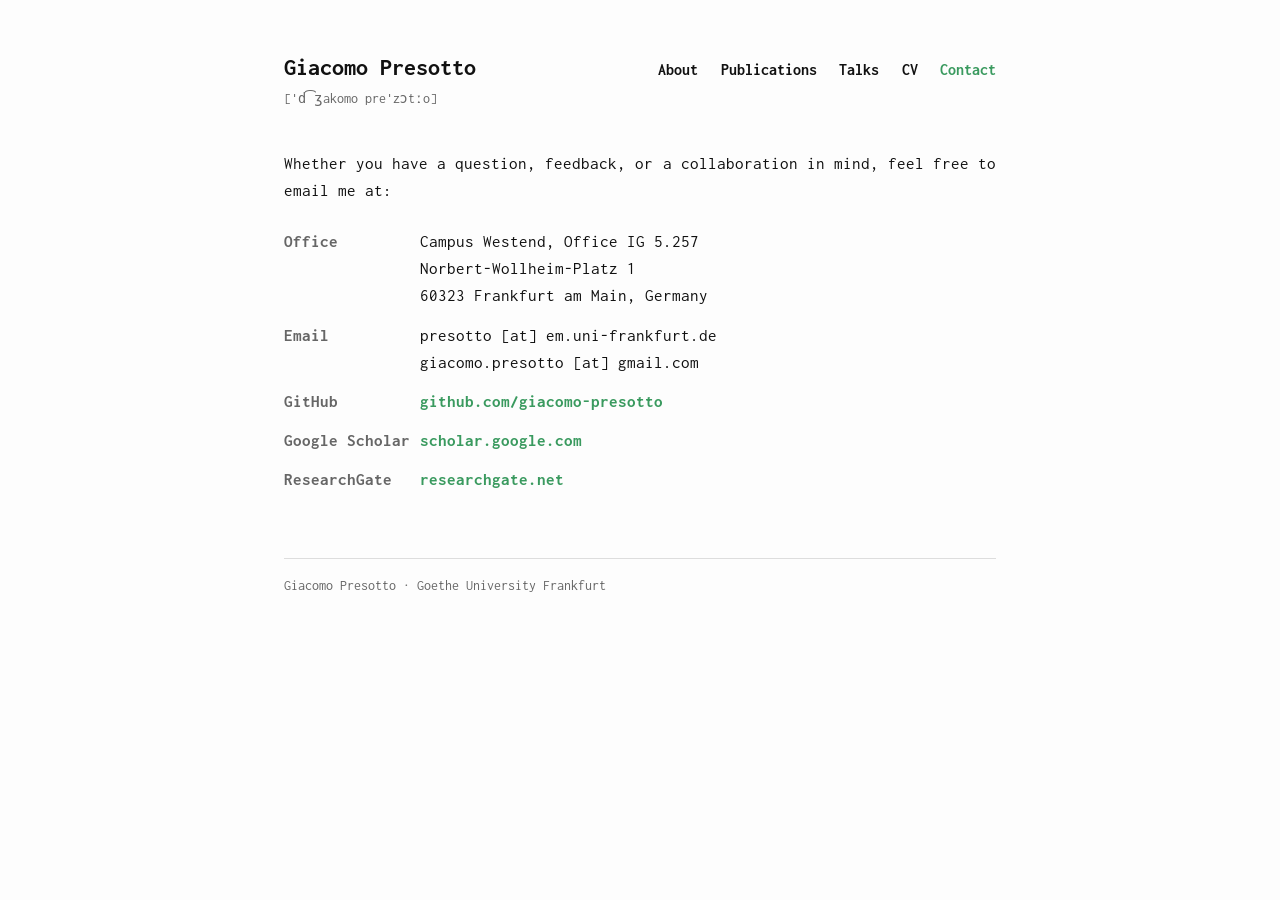
==== contact.html @ e8054d00 "Redesign contact page: clean aligned layout, plain-text emails" ====
<!DOCTYPE html>
<html lang="en">
<head>
<meta charset="UTF-8">
<title>Contact — Giacomo Presotto</title>
<meta name="description" content="Contact details for Giacomo Presotto, postdoctoral researcher at Goethe University Frankfurt.">
<meta name="viewport" content="width=device-width, initial-scale=1">
<link rel="stylesheet" href="style.css">
</head>
<body>
<div class="wrap">

<header class="site-header">
  <div class="title-block">
    <span class="site-title"><a href="index.html">Giacomo Presotto</a></span>
    <p class="ipa">[ˈd͡ʒakomo preˈzɔtːo]</p>
  </div>
  <nav class="site-nav">
    <a href="index.html">About</a>
    <a href="publications.html">Publications</a>
    <a href="talks.html">Talks</a>
    <a href="cv.html">CV</a>
    <a href="contact.html" class="active">Contact</a>
  </nav>
</header>

<main>
  <p class="contact-intro">Whether you have a question, feedback, or a collaboration in mind, feel free to email me at:</p>
  <dl class="contact-list">
    <div class="contact-row">
      <dt>Office</dt>
      <dd>Campus Westend, Office IG 5.257<br>Norbert-Wollheim-Platz 1<br>60323 Frankfurt am Main, Germany</dd>
    </div>
    <div class="contact-row">
      <dt>Email</dt>
      <dd>
        <span class="email">presotto [at] em.uni-frankfurt.de</span>
        <span class="email">giacomo.presotto [at] gmail.com</span>
      </dd>
    </div>
    <div class="contact-row">
      <dt>GitHub</dt>
      <dd><a href="https://github.com/giacomo-presotto" target="_blank" rel="noopener">github.com/giacomo-presotto</a></dd>
    </div>
    <div class="contact-row">
      <dt>Google Scholar</dt>
      <dd><a href="https://scholar.google.com/citations?user=iL3fjtkAAAAJ&hl=en" target="_blank" rel="noopener">scholar.google.com</a></dd>
    </div>
    <div class="contact-row">
      <dt>ResearchGate</dt>
      <dd><a href="https://www.researchgate.net/profile/Giacomo-Presotto" target="_blank" rel="noopener">researchgate.net</a></dd>
    </div>
  </dl>
</main>

<footer class="site-footer">
  <p>Giacomo Presotto &middot; Goethe University Frankfurt</p>
</footer>

</div>
</body>
</html>
---- style.css ----
/* Academic site — Inconsolata monospace style, inspired by stanislaozompi.net */

@import url('https://fonts.googleapis.com/css2?family=Inconsolata:wght@400;600;700&display=swap');

:root {
  --max-width: 760px;
  --text: #111;
  --muted: #666;
  --accent: #3a9a5f;
  --border: #ddd;
  --bg: #fdfdfd;
}

* { box-sizing: border-box; }

body {
  margin: 0;
  font-family: 'Inconsolata', 'Courier New', monospace;
  color: var(--text);
  background: var(--bg);
  line-height: 1.6;
  font-size: 17px;
}

.wrap {
  max-width: var(--max-width);
  margin: 0 auto;
  padding: 3rem 1.5rem 5rem;
}

header.site-header {
  display: flex;
  justify-content: space-between;
  align-items: baseline;
  flex-wrap: wrap;
  gap: 0.8rem;
  margin-bottom: 2.5rem;
}

header.site-header .site-title {
  font-size: 1.5rem;
  font-weight: 700;
}

header.site-header .site-title a {
  color: var(--text);
  text-decoration: none;
}

.title-block {
  display: flex;
  flex-direction: column;
  gap: 0.1rem;
}

.ipa {
  color: var(--muted);
  font-size: 0.85rem;
  margin: 0;
}

nav.site-nav {
  display: flex;
  gap: 1.4rem;
  font-size: 0.98rem;
}

nav.site-nav a {
  color: var(--text);
  text-decoration: none;
}

nav.site-nav a:hover,
nav.site-nav a.active {
  color: var(--accent);
}

.subtitle {
  color: var(--muted);
  font-size: 0.98rem;
  margin: 0 0 1.2rem 0;
  width: 100%;
}

h1.page-title {
  font-size: 2.2rem;
  font-weight: 700;
  margin: 0 0 1.6rem 0;
}

h2 {
  font-size: 1.3rem;
  font-weight: 700;
  margin: 2.2rem 0 1rem 0;
}

h3 {
  font-size: 1.05rem;
  font-weight: 700;
  margin: 1.6rem 0 0.6rem 0;
}

p {
  margin: 0 0 1.1rem 0;
  text-align: justify;
}

.profile-photo {
  width: 190px;
  height: 190px;
  border-radius: 50%;
  object-fit: cover;
  flex-shrink: 0;
}

.about-body {
  display: flex;
  align-items: flex-start;
  gap: 1.6rem;
}

.about-text {
  flex: 1;
  min-width: 0;
}

a {
  color: var(--accent);
  text-decoration: none;
  font-weight: 700;
}

.pub-list a {
  font-weight: 400;
}

a:hover { text-decoration: underline; }

ul.pub-list {
  list-style: none;
  margin: 0 0 1rem 0;
  padding: 0;
}

ul.pub-list li {
  margin-bottom: 1rem;
  font-size: 0.98rem;
  text-align: left;
}

.pub-year {
  color: var(--muted);
  font-size: 0.9em;
}

.bibtex {
  margin-top: 0.3rem;
}

.bibtex summary {
  cursor: pointer;
  color: var(--muted);
  font-size: 0.85rem;
  user-select: none;
}

.bibtex summary:hover {
  color: var(--accent);
}

.bibtex pre {
  background: #f4f4f4;
  border: 1px solid var(--border);
  padding: 0.7rem;
  font-size: 0.8rem;
  overflow-x: auto;
  margin: 0.4rem 0 0 0;
  white-space: pre-wrap;
}

.contact-intro {
  margin-bottom: 1.5rem;
}

.contact-list {
  margin: 0;
}

.contact-row {
  display: flex;
  align-items: baseline;
  margin-bottom: 0.75rem;
}

.contact-row dt {
  color: var(--muted);
  font-weight: 700;
  min-width: 8em;
  flex-shrink: 0;
}

.contact-row dd {
  margin: 0;
}

.contact-row .email {
  display: block;
}

footer.site-footer {
  margin-top: 4rem;
  padding-top: 1rem;
  border-top: 1px solid var(--border);
  color: var(--muted);
  font-size: 0.85rem;
}

.cv-button {
  display: inline-block;
  border: 1px solid var(--accent);
  color: var(--accent);
  padding: 0.5rem 1.1rem;
  text-decoration: none;
  font-size: 0.95rem;
  border-radius: 3px;
}

.cv-button:hover {
  background: var(--accent);
  color: #fff;
  text-decoration: none;
}
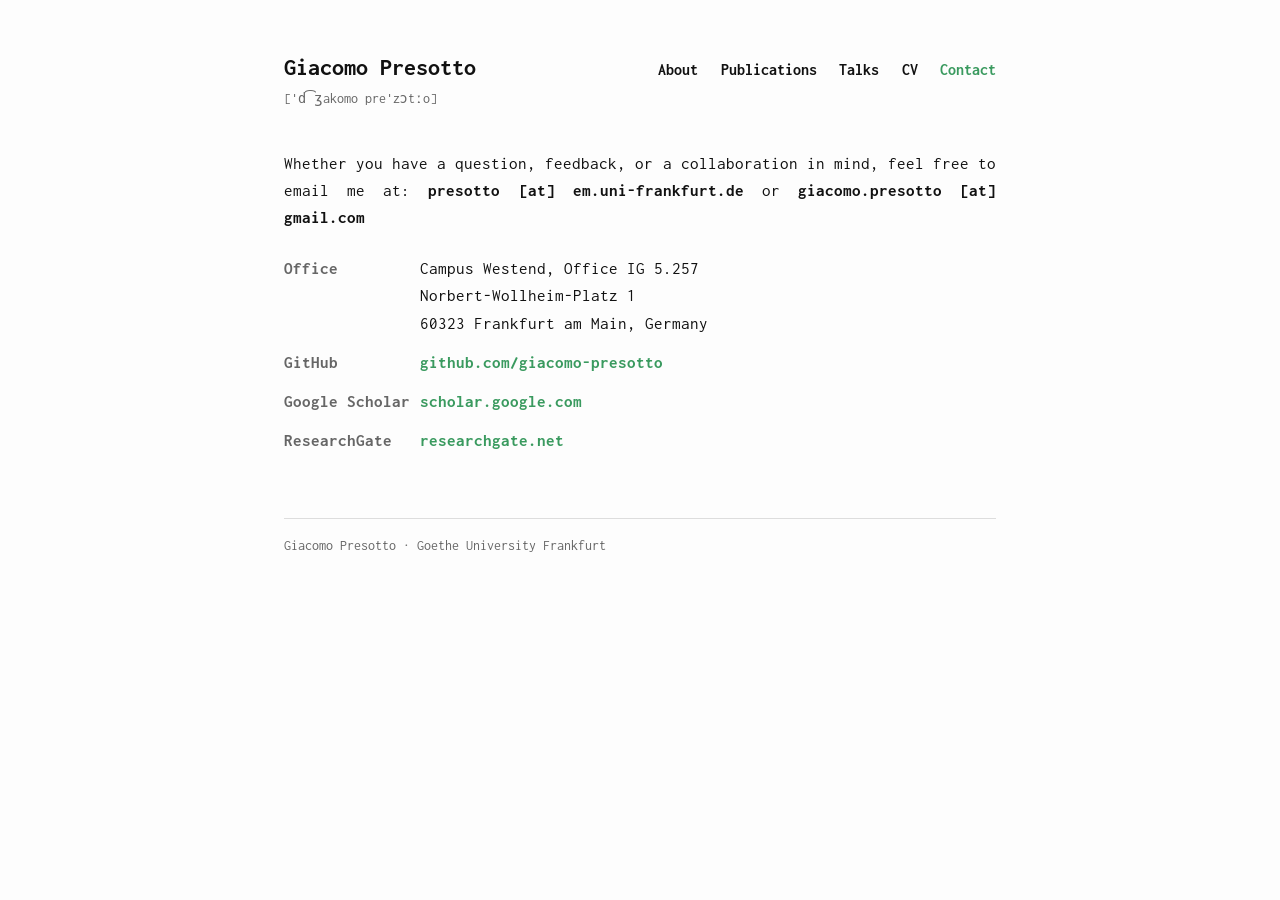
==== commit ffd8be42: "Contact: move emails into intro sentence, bold" ====
--- a/contact.html
+++ b/contact.html
@@ -25,18 +25,11 @@
 </header>
 
 <main>
-  <p class="contact-intro">Whether you have a question, feedback, or a collaboration in mind, feel free to email me at:</p>
+  <p class="contact-intro">Whether you have a question, feedback, or a collaboration in mind, feel free to email me at: <strong class="email">presotto [at] em.uni-frankfurt.de</strong> or <strong class="email">giacomo.presotto [at] gmail.com</strong></p>
   <dl class="contact-list">
     <div class="contact-row">
       <dt>Office</dt>
       <dd>Campus Westend, Office IG 5.257<br>Norbert-Wollheim-Platz 1<br>60323 Frankfurt am Main, Germany</dd>
-    </div>
-    <div class="contact-row">
-      <dt>Email</dt>
-      <dd>
-        <span class="email">presotto [at] em.uni-frankfurt.de</span>
-        <span class="email">giacomo.presotto [at] gmail.com</span>
-      </dd>
     </div>
     <div class="contact-row">
       <dt>GitHub</dt>
--- a/style.css
+++ b/style.css
@@ -207,6 +207,11 @@
   display: block;
 }
 
+.contact-intro .email {
+  font-weight: 700;
+  color: var(--text);
+}
+
 footer.site-footer {
   margin-top: 4rem;
   padding-top: 1rem;
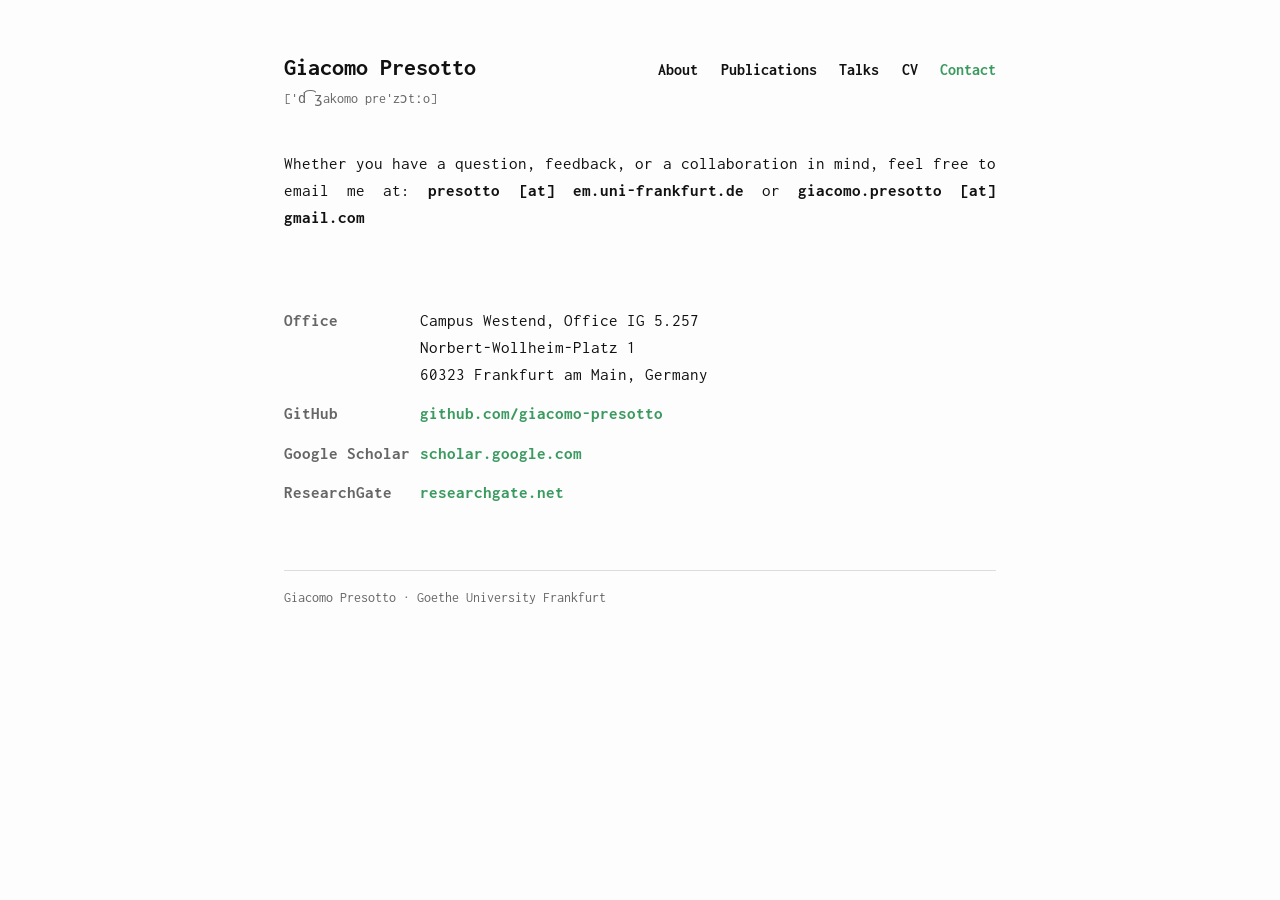
==== commit d5fe1629: "Add fox favicon to all pages" ====
--- a/contact.html
+++ b/contact.html
@@ -6,6 +6,7 @@
 <meta name="description" content="Contact details for Giacomo Presotto, postdoctoral researcher at Goethe University Frankfurt.">
 <meta name="viewport" content="width=device-width, initial-scale=1">
 <link rel="stylesheet" href="style.css">
+<link rel="icon" type="image/png" href="assets/favicon.png">
 </head>
 <body>
 <div class="wrap">
--- a/style.css
+++ b/style.css
@@ -179,7 +179,7 @@
 }
 
 .contact-intro {
-  margin-bottom: 1.5rem;
+  margin-bottom: 2cm;
 }
 
 .contact-list {
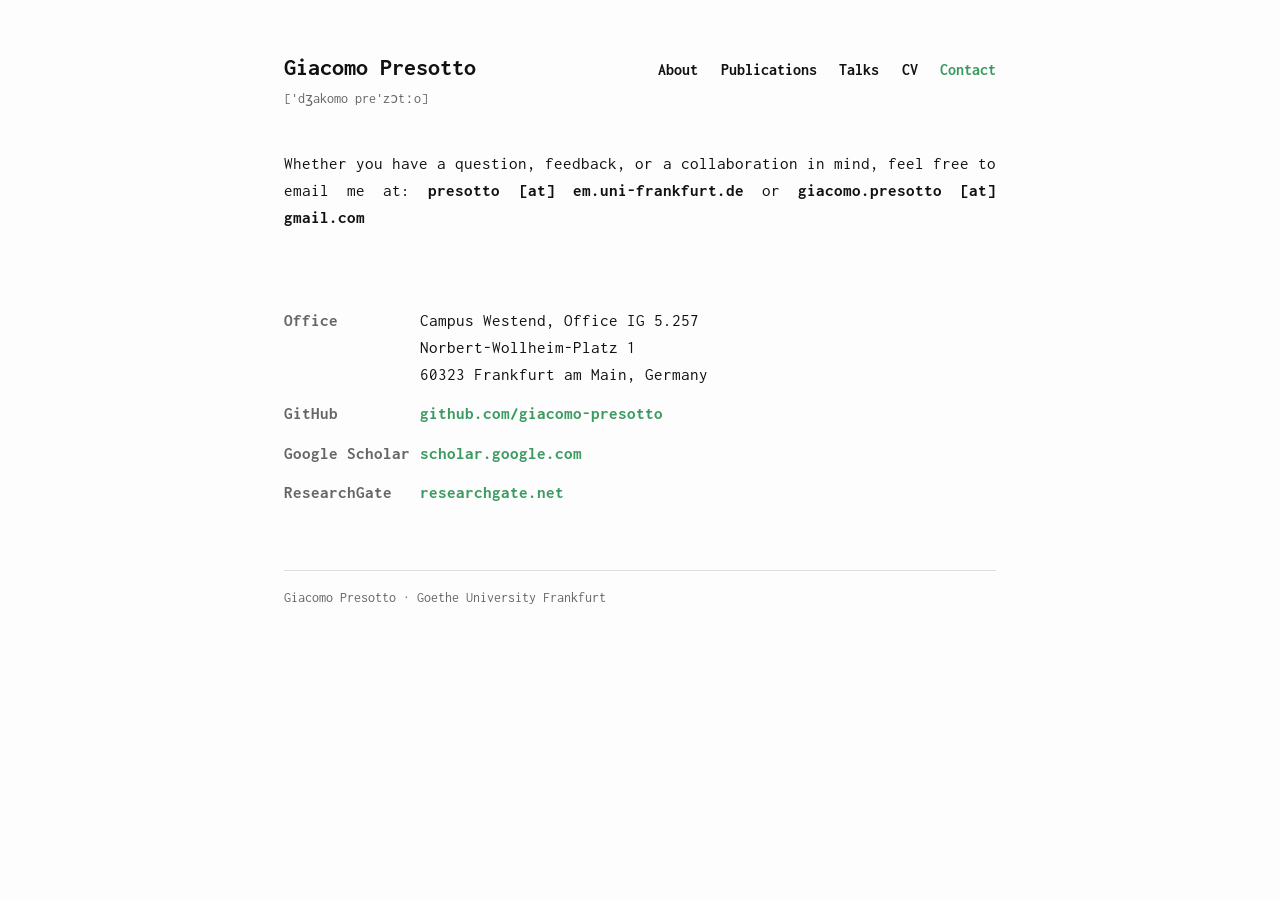
==== commit 50328a5d: "Simplify IPA: drop tie-bar on dʒ" ====
--- a/contact.html
+++ b/contact.html
@@ -14,7 +14,7 @@
 <header class="site-header">
   <div class="title-block">
     <span class="site-title"><a href="index.html">Giacomo Presotto</a></span>
-    <p class="ipa">[ˈd͡ʒakomo preˈzɔtːo]</p>
+    <p class="ipa">[ˈdʒakomo preˈzɔtːo]</p>
   </div>
   <nav class="site-nav">
     <a href="index.html">About</a>
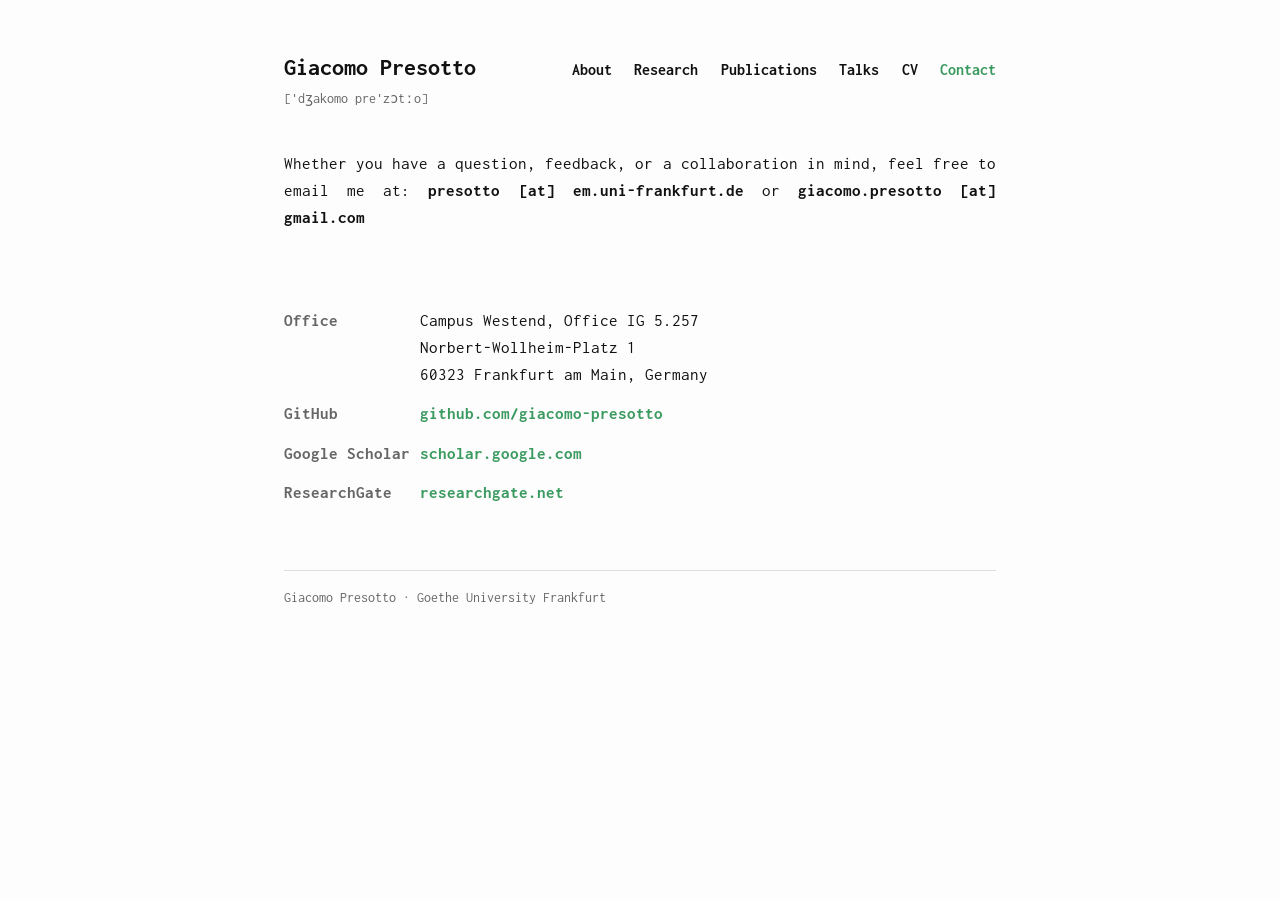
==== commit 9c967483: "Add Research page" ====
--- a/contact.html
+++ b/contact.html
@@ -5,7 +5,7 @@
 <title>Contact — Giacomo Presotto</title>
 <meta name="description" content="Contact details for Giacomo Presotto, postdoctoral researcher at Goethe University Frankfurt.">
 <meta name="viewport" content="width=device-width, initial-scale=1">
-<link rel="stylesheet" href="style.css">
+<link rel="stylesheet" href="style.css?v=4">
 <link rel="icon" type="image/png" href="assets/favicon.png">
 </head>
 <body>
@@ -18,6 +18,7 @@
   </div>
   <nav class="site-nav">
     <a href="index.html">About</a>
+    <a href="research.html">Research</a>
     <a href="publications.html">Publications</a>
     <a href="talks.html">Talks</a>
     <a href="cv.html">CV</a>
--- a/style.css
+++ b/style.css
@@ -122,6 +122,37 @@
 .about-text {
   flex: 1;
   min-width: 0;
+}
+
+.about-text p {
+  text-align: left;
+}
+
+.research-link {
+  margin-top: 0.2rem;
+  margin-bottom: 0;
+}
+
+.research-link .link-tail {
+  white-space: nowrap;
+}
+
+.research-intro {
+  margin-bottom: 0.5rem;
+  text-align: left;
+}
+
+.research-list {
+  margin: 0;
+  padding-left: 1.5rem;
+}
+
+.research-list li {
+  margin-bottom: 7px;
+}
+
+.research-list li:last-child {
+  margin-bottom: 0;
 }
 
 a {
@@ -235,3 +266,33 @@
   color: #fff;
   text-decoration: none;
 }
+
+@media (max-width: 600px) {
+  .wrap {
+    padding-top: 2rem;
+  }
+
+  header.site-header {
+    margin-bottom: 2rem;
+  }
+
+  nav.site-nav {
+    gap: 0.65rem 1.1rem;
+    flex-wrap: wrap;
+  }
+
+  .about-body {
+    flex-direction: column;
+    align-items: center;
+    gap: 1.5rem;
+  }
+
+  .profile-photo {
+    width: 155px;
+    height: 155px;
+  }
+
+  .about-text p {
+    text-align: left;
+  }
+}
